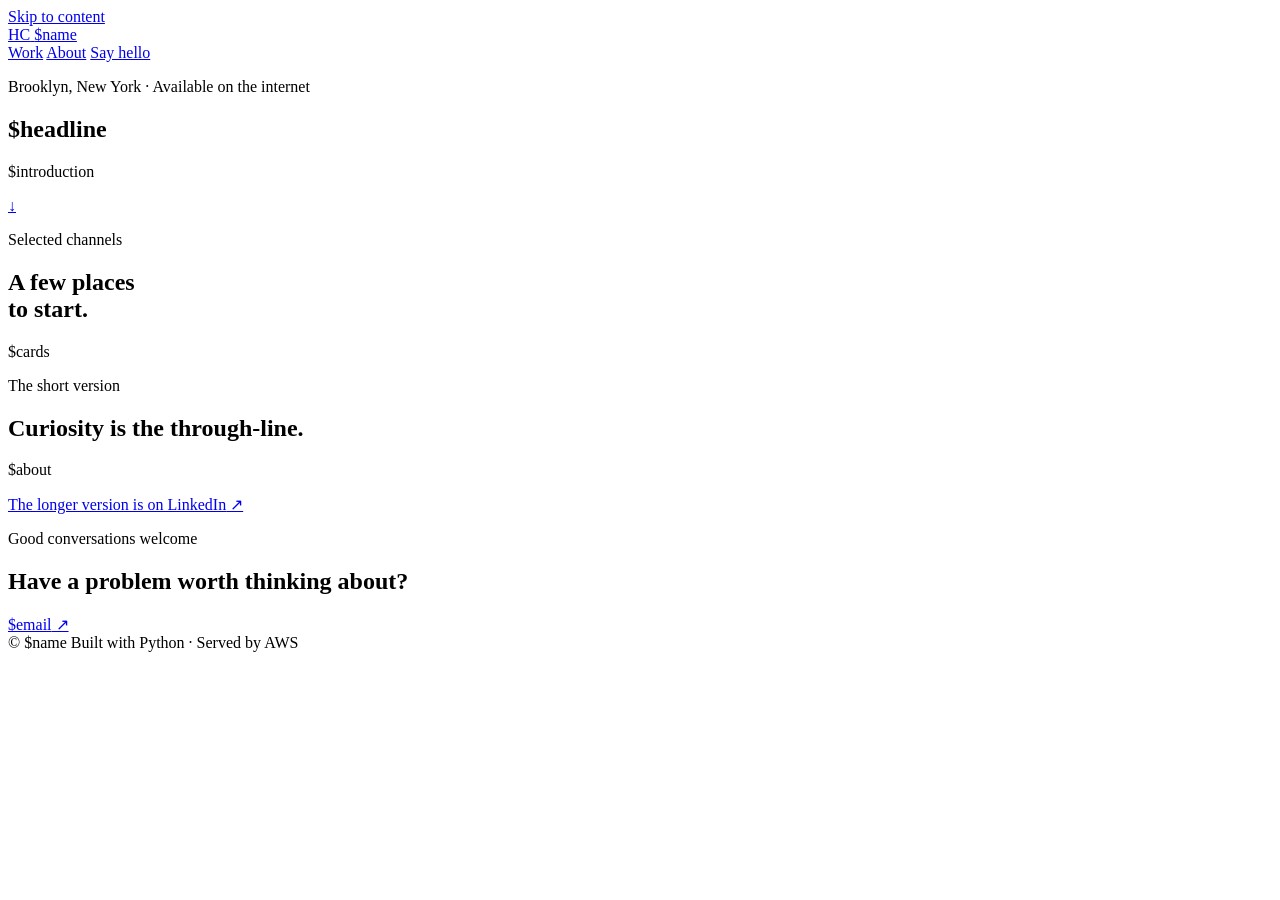
==== site_src/index.html @ b2cdfe1d "Build humblechuck.com on AWS" ====
<!doctype html>
<html lang="en">
  <head>
    <meta charset="utf-8">
    <meta name="viewport" content="width=device-width, initial-scale=1">
    <meta name="description" content="Charlie Schlinkert is a data scientist, software builder, musician, and proud father.">
    <meta name="theme-color" content="#f2efe6">
    <meta property="og:title" content="$name">
    <meta property="og:description" content="$headline">
    <meta property="og:type" content="website">
    <meta property="og:url" content="https://humblechuck.com/">
    <title>$name — Data, software & music</title>
    <link rel="stylesheet" href="/styles.css">
    <script src="/site.js" defer></script>
  </head>
  <body>
    <a class="skip-link" href="#main">Skip to content</a>
    <header class="site-header">
      <a class="wordmark" href="/" aria-label="$name, home">
        <span class="mark" aria-hidden="true">HC</span>
        <span>$name</span>
      </a>
      <nav aria-label="Primary navigation">
        <a href="#work">Work</a>
        <a href="#about">About</a>
        <a class="nav-contact" href="$email_url">Say hello</a>
      </nav>
    </header>

    <main id="main">
      <section class="hero" aria-labelledby="hero-title">
        <p class="eyebrow">Brooklyn, New York · Available on the internet</p>
        <h1 id="hero-title">$headline</h1>
        <div class="hero-foot">
          <p>$introduction</p>
          <a class="round-link" href="#work" aria-label="See selected work"><span aria-hidden="true">↓</span></a>
        </div>
        <div class="signal" aria-hidden="true"><i></i><i></i><i></i><i></i><i></i><i></i><i></i><i></i><i></i><i></i><i></i><i></i></div>
      </section>

      <section class="work" id="work" aria-labelledby="work-title">
        <div class="section-heading">
          <p class="eyebrow">Selected channels</p>
          <h2 id="work-title">A few places<br>to start.</h2>
        </div>
        <div class="cards">$cards</div>
      </section>

      <section class="about" id="about" aria-labelledby="about-title">
        <p class="eyebrow">The short version</p>
        <div>
          <h2 id="about-title">Curiosity is the through-line.</h2>
          <p>$about</p>
          <a href="https://www.linkedin.com/in/charlie-schlinkert-31126097/">The longer version is on LinkedIn<span aria-hidden="true"> ↗</span></a>
        </div>
      </section>

      <section class="contact" aria-labelledby="contact-title">
        <p class="eyebrow">Good conversations welcome</p>
        <h2 id="contact-title">Have a problem worth thinking about?</h2>
        <a href="$email_url">$email<span aria-hidden="true"> ↗</span></a>
      </section>
    </main>

    <footer>
      <span>© <span data-year></span> $name</span>
      <span>Built with Python · Served by AWS</span>
    </footer>
  </body>
</html>
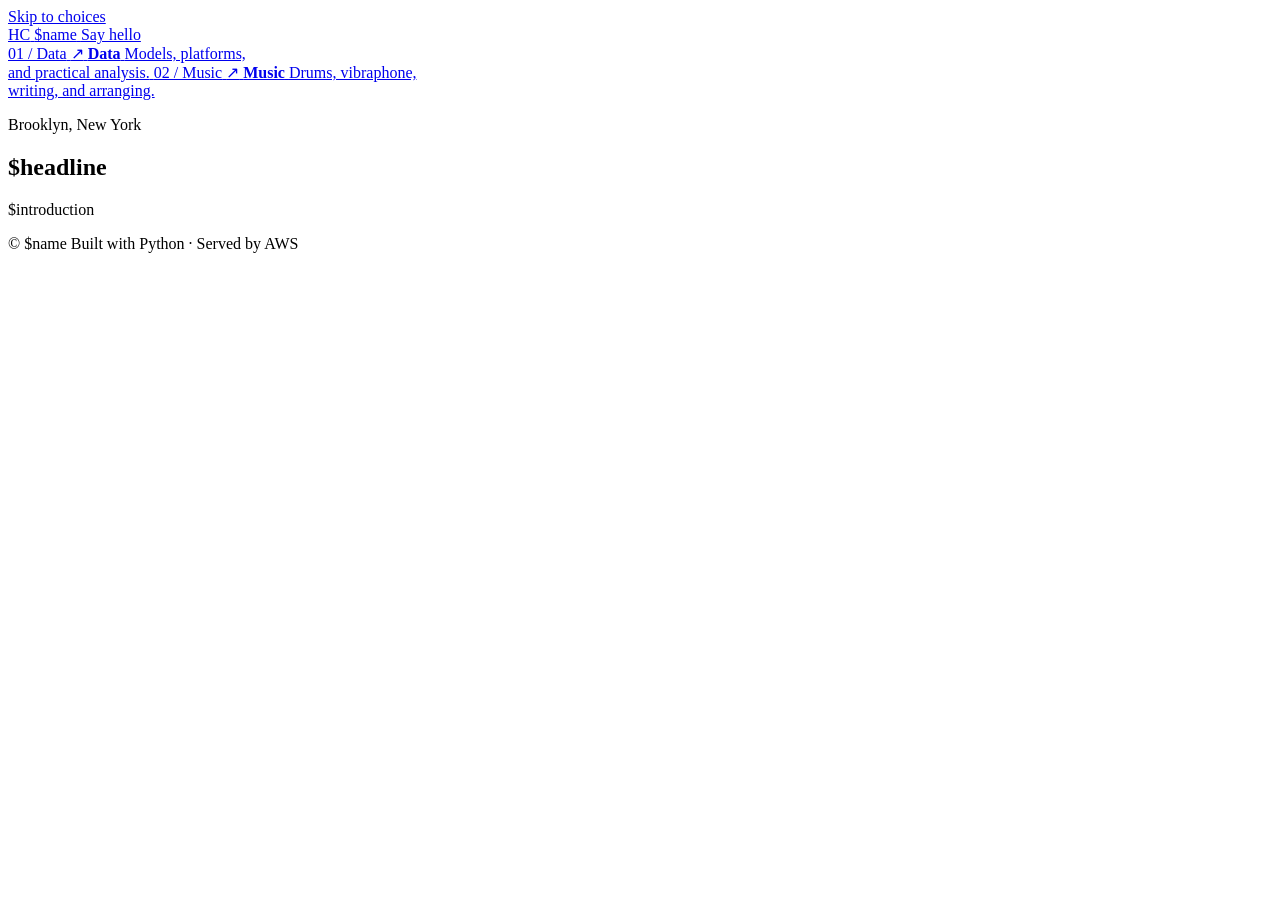
==== commit 98fedb45: "Split homepage into data and music" ====
--- a/site_src/index.html
+++ b/site_src/index.html
@@ -3,64 +3,62 @@
   <head>
     <meta charset="utf-8">
     <meta name="viewport" content="width=device-width, initial-scale=1">
-    <meta name="description" content="Charlie Schlinkert is a data scientist, software builder, musician, and proud father.">
+    <meta name="description" content="$introduction">
     <meta name="theme-color" content="#f2efe6">
-    <meta property="og:title" content="$name">
+    <meta property="og:title" content="$name — Data & Music">
     <meta property="og:description" content="$headline">
     <meta property="og:type" content="website">
     <meta property="og:url" content="https://humblechuck.com/">
-    <title>$name — Data, software & music</title>
+    <meta property="og:image" content="https://humblechuck.com/og.png">
+    <meta name="twitter:card" content="summary_large_image">
+    <meta name="twitter:image" content="https://humblechuck.com/og.png">
+    <title>$name — Data & Music</title>
     <link rel="stylesheet" href="/styles.css">
     <script src="/site.js" defer></script>
   </head>
-  <body>
-    <a class="skip-link" href="#main">Skip to content</a>
-    <header class="site-header">
+  <body class="home-page">
+    <a class="skip-link" href="#main">Skip to choices</a>
+    <header class="site-header home-header">
       <a class="wordmark" href="/" aria-label="$name, home">
         <span class="mark" aria-hidden="true">HC</span>
         <span>$name</span>
       </a>
-      <nav aria-label="Primary navigation">
-        <a href="#work">Work</a>
-        <a href="#about">About</a>
-        <a class="nav-contact" href="$email_url">Say hello</a>
-      </nav>
+      <a class="nav-contact" href="$email_url">Say hello</a>
     </header>
 
-    <main id="main">
-      <section class="hero" aria-labelledby="hero-title">
-        <p class="eyebrow">Brooklyn, New York · Available on the internet</p>
-        <h1 id="hero-title">$headline</h1>
-        <div class="hero-foot">
-          <p>$introduction</p>
-          <a class="round-link" href="#work" aria-label="See selected work"><span aria-hidden="true">↓</span></a>
-        </div>
-        <div class="signal" aria-hidden="true"><i></i><i></i><i></i><i></i><i></i><i></i><i></i><i></i><i></i><i></i><i></i><i></i></div>
-      </section>
+    <main id="main" class="portal-grid" aria-label="Choose a side of Charlie's work">
+      <a class="portal portal-data" href="/data" aria-label="Explore Charlie's data work">
+        <span class="portal-top">
+          <span class="eyebrow">01 / Data</span>
+          <span class="portal-arrow" aria-hidden="true">↗</span>
+        </span>
+        <span class="portal-center">
+          <strong>Data</strong>
+          <span>Models, platforms,<br>and practical analysis.</span>
+        </span>
+        <span class="data-grid" aria-hidden="true"><i></i><i></i><i></i><i></i><i></i><i></i></span>
+      </a>
 
-      <section class="work" id="work" aria-labelledby="work-title">
-        <div class="section-heading">
-          <p class="eyebrow">Selected channels</p>
-          <h2 id="work-title">A few places<br>to start.</h2>
-        </div>
-        <div class="cards">$cards</div>
-      </section>
+      <a class="portal portal-music" href="/music" aria-label="Explore Charlie's music">
+        <span class="portal-top">
+          <span class="eyebrow">02 / Music</span>
+          <span class="portal-arrow" aria-hidden="true">↗</span>
+        </span>
+        <span class="portal-center">
+          <strong>Music</strong>
+          <span>Drums, vibraphone,<br>writing, and arranging.</span>
+        </span>
+        <span class="signal portal-signal" aria-hidden="true"><i></i><i></i><i></i><i></i><i></i><i></i><i></i><i></i><i></i><i></i><i></i><i></i></span>
+      </a>
+    </main>
 
-      <section class="about" id="about" aria-labelledby="about-title">
-        <p class="eyebrow">The short version</p>
-        <div>
-          <h2 id="about-title">Curiosity is the through-line.</h2>
-          <p>$about</p>
-          <a href="https://www.linkedin.com/in/charlie-schlinkert-31126097/">The longer version is on LinkedIn<span aria-hidden="true"> ↗</span></a>
-        </div>
-      </section>
-
-      <section class="contact" aria-labelledby="contact-title">
-        <p class="eyebrow">Good conversations welcome</p>
-        <h2 id="contact-title">Have a problem worth thinking about?</h2>
-        <a href="$email_url">$email<span aria-hidden="true"> ↗</span></a>
-      </section>
-    </main>
+    <section class="home-intro" aria-labelledby="home-title">
+      <p class="eyebrow">Brooklyn, New York</p>
+      <div>
+        <h1 id="home-title">$headline</h1>
+        <p>$introduction</p>
+      </div>
+    </section>
 
     <footer>
       <span>© <span data-year></span> $name</span>
@@ -68,4 +66,3 @@
     </footer>
   </body>
 </html>
-
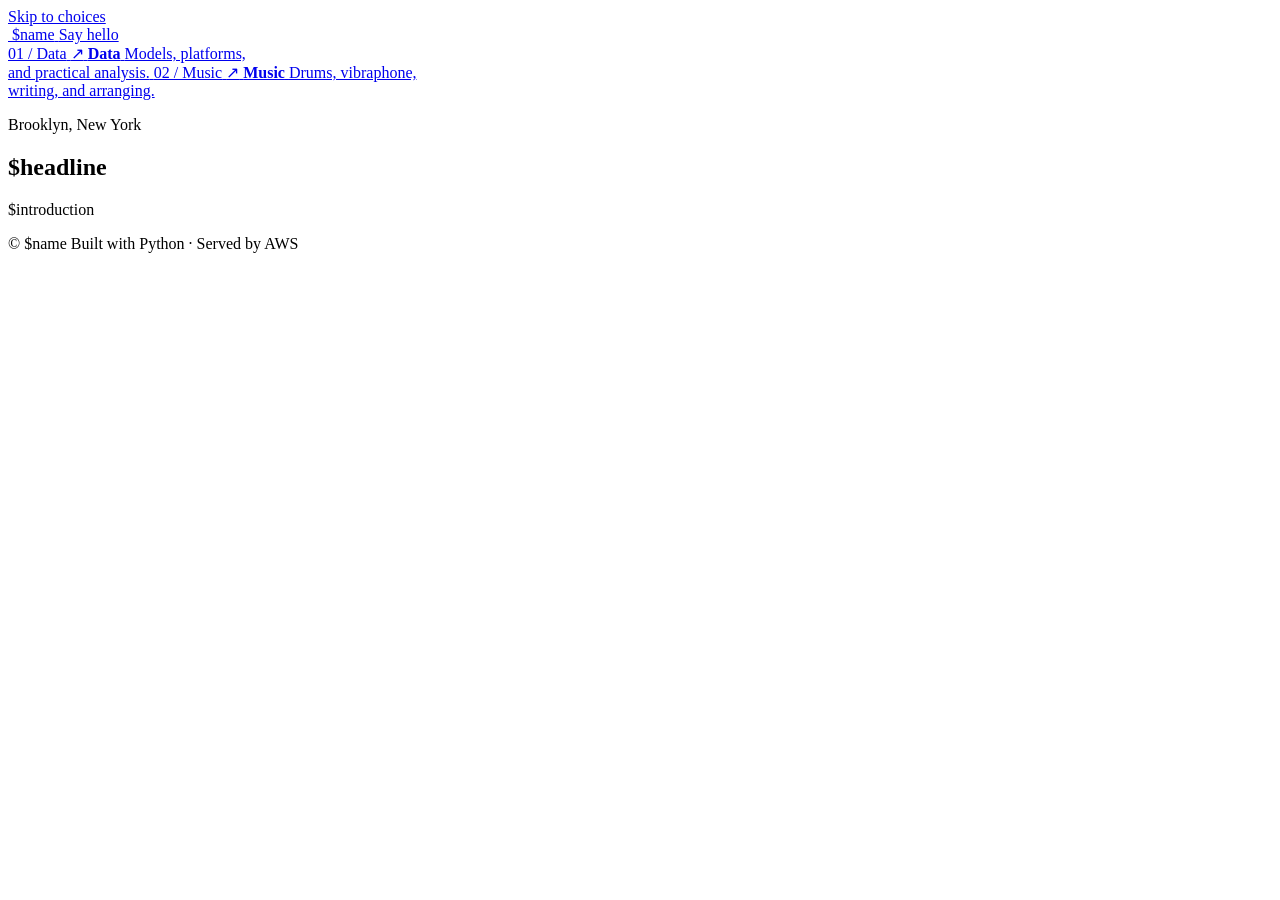
==== commit 1d99a4c3: "Use Clear Pair logo and favicon" ====
--- a/site_src/index.html
+++ b/site_src/index.html
@@ -13,6 +13,9 @@
     <meta name="twitter:card" content="summary_large_image">
     <meta name="twitter:image" content="https://humblechuck.com/og.png">
     <title>$name — Data & Music</title>
+    <link rel="icon" href="/favicon.ico" sizes="any">
+    <link rel="icon" type="image/png" sizes="32x32" href="/favicon-32.png">
+    <link rel="apple-touch-icon" href="/apple-touch-icon.png">
     <link rel="stylesheet" href="/styles.css">
     <script src="/site.js" defer></script>
   </head>
@@ -20,7 +23,7 @@
     <a class="skip-link" href="#main">Skip to choices</a>
     <header class="site-header home-header">
       <a class="wordmark" href="/" aria-label="$name, home">
-        <span class="mark" aria-hidden="true">HC</span>
+        <span class="mark" aria-hidden="true"><img src="/hc-logo.png" alt=""></span>
         <span>$name</span>
       </a>
       <a class="nav-contact" href="$email_url">Say hello</a>
@@ -36,7 +39,7 @@
           <strong>Data</strong>
           <span>Models, platforms,<br>and practical analysis.</span>
         </span>
-        <span class="data-grid" aria-hidden="true"><i></i><i></i><i></i><i></i><i></i><i></i></span>
+        <span class="data-grid" aria-hidden="true"><i></i><i></i><i></i><i></i><i></i><i></i><i></i></span>
       </a>
 
       <a class="portal portal-music" href="/music" aria-label="Explore Charlie's music">
@@ -48,7 +51,7 @@
           <strong>Music</strong>
           <span>Drums, vibraphone,<br>writing, and arranging.</span>
         </span>
-        <span class="signal portal-signal" aria-hidden="true"><i></i><i></i><i></i><i></i><i></i><i></i><i></i><i></i><i></i><i></i><i></i><i></i></span>
+        <span class="signal portal-signal" aria-hidden="true"><i></i><i></i><i></i><i></i><i></i><i></i><i></i><i></i><i></i><i></i><i></i><i></i><i></i><i></i><i></i><i></i><i></i><i></i><i></i></span>
       </a>
     </main>
 
